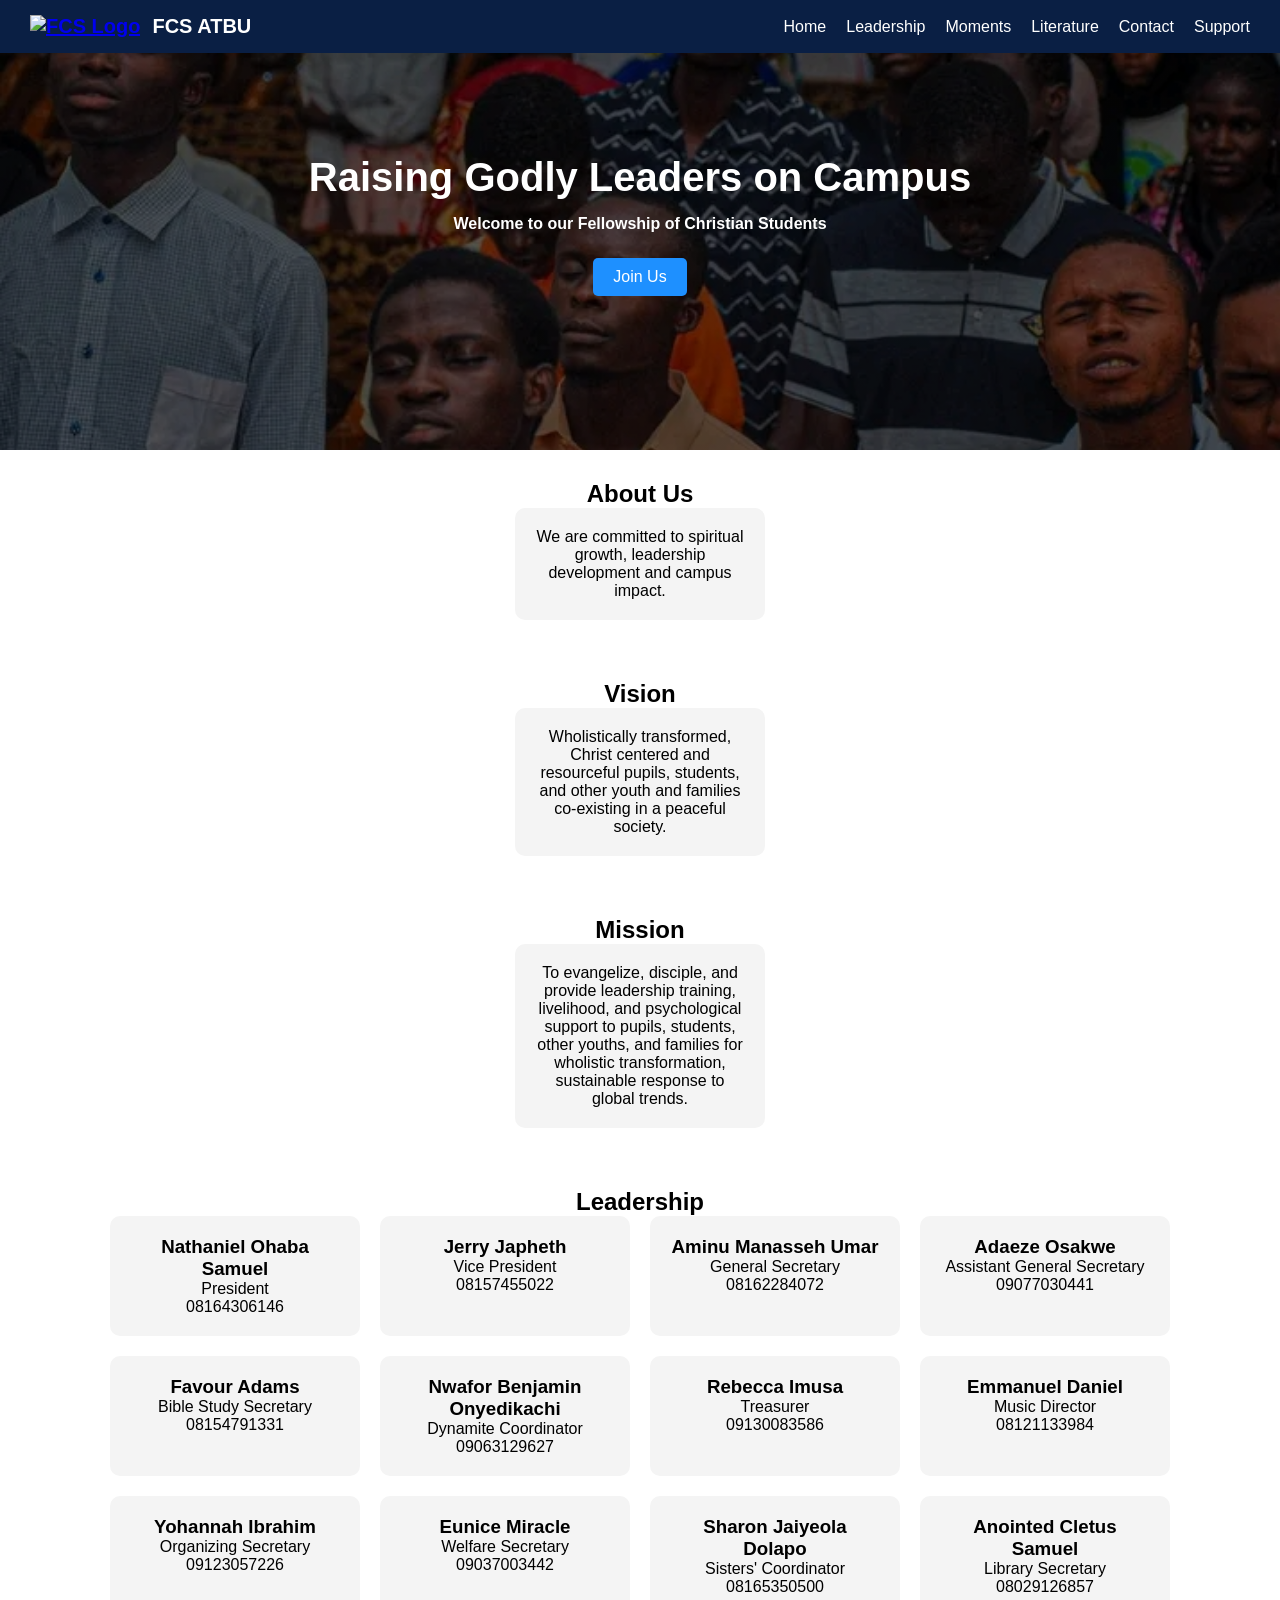
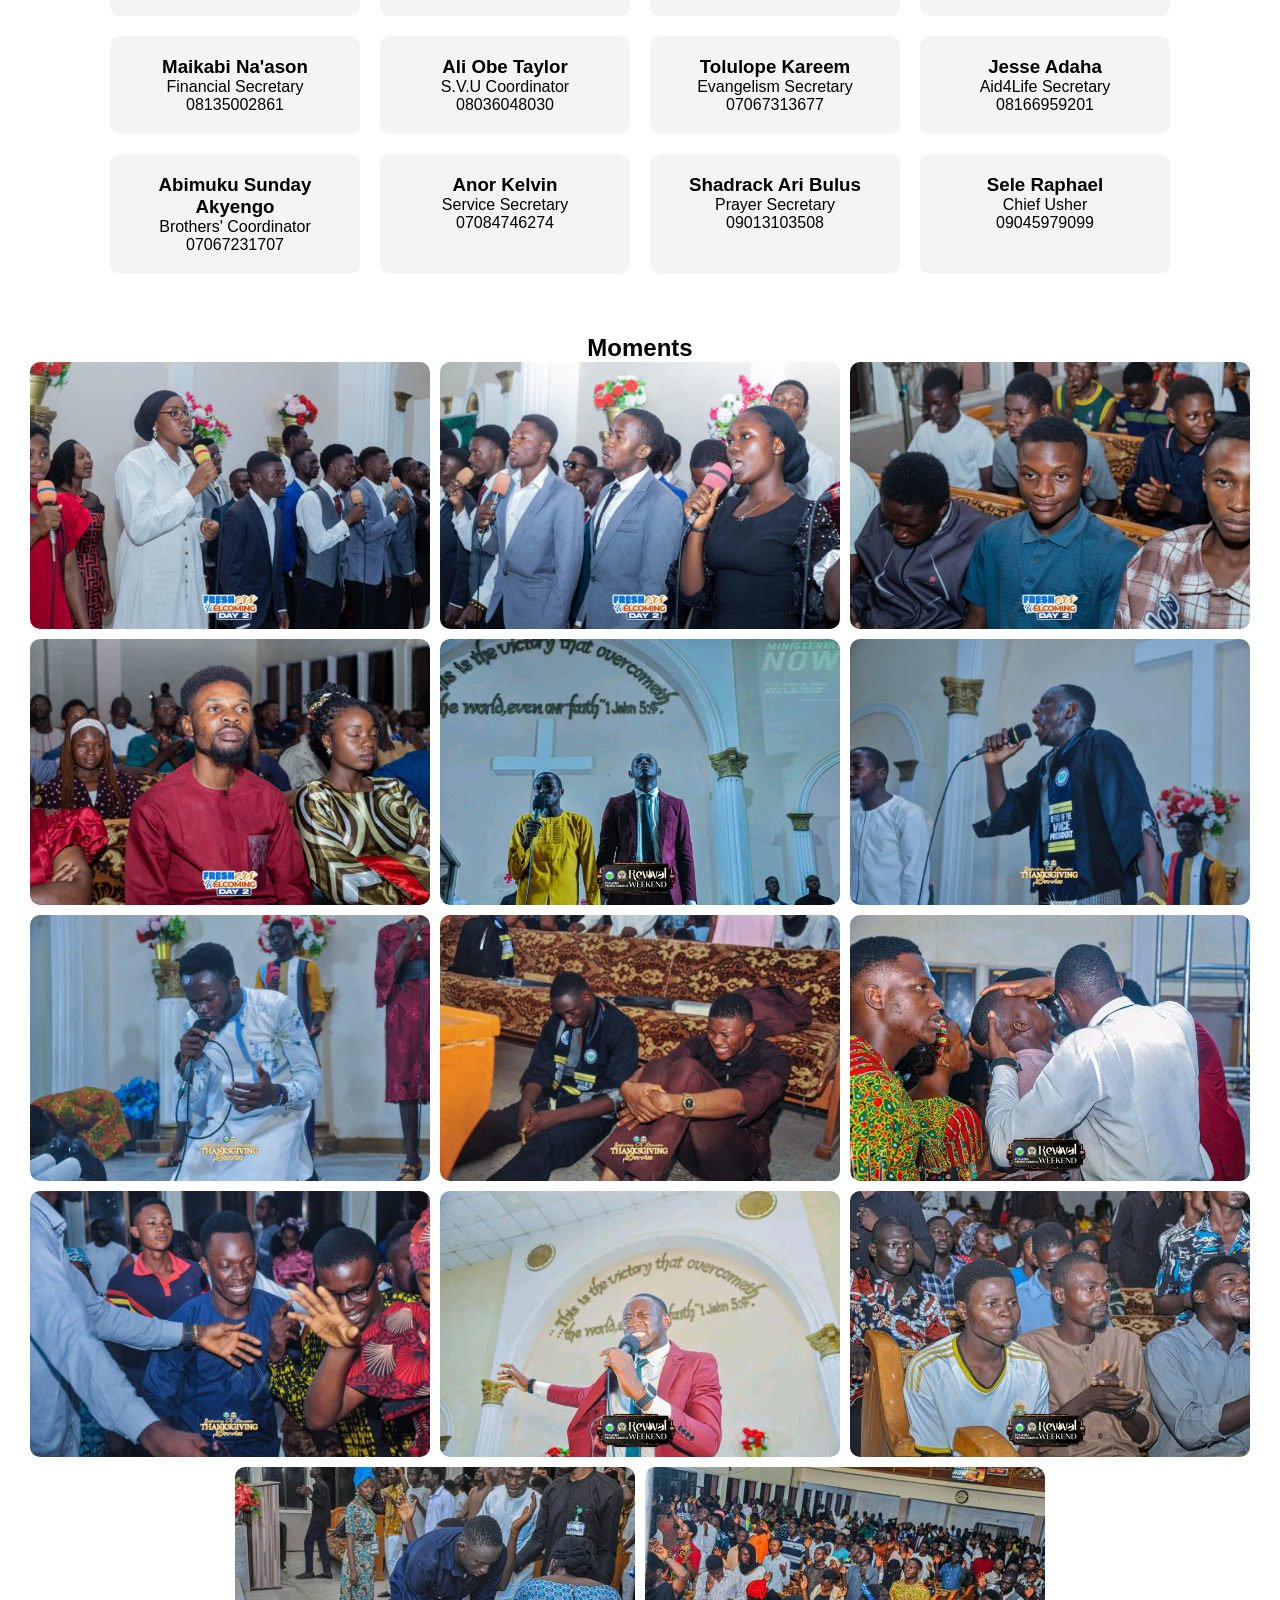
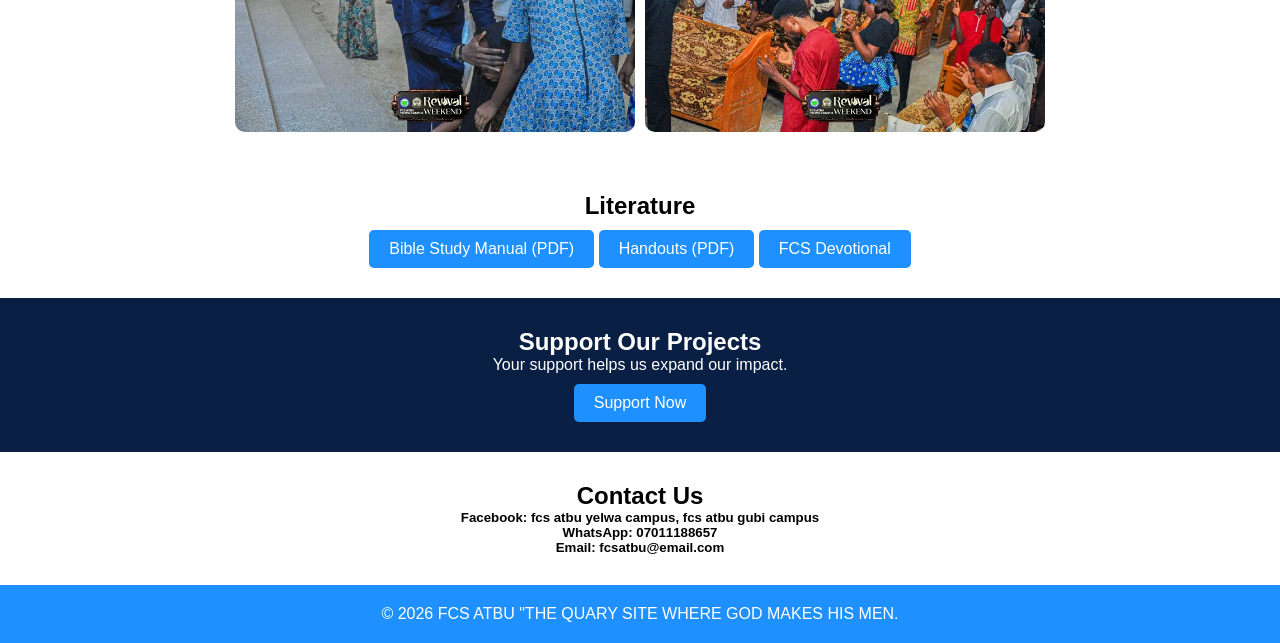
==== index.html @ e08ca54a "Add files via upload" ====
<!DOCTYPE html>
<html lang="en">
<head>
<meta charset="UTF-8">
<meta name="viewport" content="width=device-width, initial-scale=1.0">
<title>FCS Fellowship</title>
<link rel="stylesheet" href="FCS V.css">
</head>
<body>

<header class="header">
  <div class="logo">
  <a href="#home">
    <img src="Screenshot_20250826-012922.jpg" alt="FCS Logo">
  </a>
          <span class="logo-text">FCS ATBU</span>
</div>
  <nav class="nav" id="nav">
    <a href="#home">Home</a>
    <a href="#leadership">Leadership</a>
    <a href="#moments">Moments</a>
    <a href="#literature">Literature</a>
    <a href="#contact">Contact</a>
    <a href="#support">Support</a>
  </nav>
  <div class="hamburger" id="hamburger">&#9776;</div>
</header>

<section id="home" class="hero">
  <div class="hero-content">
    <h1>Raising Godly Leaders on Campus</h1>
    <p><strong>Welcome to our Fellowship of Christian Students</strong></p>
    <a href="#contact" class="btn">Join Us</a>
  </div>
</section>

<section id="About" class="section">
    <h2>About Us</h2>
      <div class="card-container">
    <div class="card">
  <p>We are committed to spiritual growth, leadership development and campus impact.</p>
</section>

<section id="Vision" class="section">
  <h2>Vision</h2>
    <div class="card-container">
    <div class="card">
  <p>Wholistically transformed, Christ centered and resourceful pupils, students, and other youth and families co-existing in a peaceful society.</p>
</section>

<section id="Vision" class="section">
  <h2>Mission</h2>
    <div class="card-container">
    <div class="card">
  <p>To evangelize, disciple, and provide leadership training, livelihood, and psychological support to pupils, students, other youths, and families for wholistic transformation, sustainable response to global trends.</p>
</section>

<section id="leadership" class="section">
  <h2>Leadership</h2>
  <div class="card-container">
    <div class="card">
      <h3>Nathaniel Ohaba Samuel</h3>
      <p>President</p>
      <p>08164306146</p>
    </div>
    <div class="card">
      <h3>Jerry Japheth</h3>
      <p>Vice President</p>
      <p>08157455022</p>
    </div>
    <div class="card">
      <h3>Aminu Manasseh Umar</h3>
      <p>General Secretary</p>
      <p>08162284072</p>
    </div>
    <div class="card">
      <h3>Adaeze Osakwe</h3>
      <p>Assistant General Secretary</p>
      <p>09077030441</p>
    </div>
    <div class="card">
      <h3>Favour Adams</h3>
      <p>Bible Study Secretary</p>
      <p>08154791331</p>
    </div>
    <div class="card">
      <h3>Nwafor Benjamin Onyedikachi</h3>
      <p>Dynamite Coordinator</p>
      <p>09063129627</p>
    </div>
    <div class="card">
      <h3>Rebecca Imusa</h3>
      <p>Treasurer</p>
      <p>09130083586</p>
    </div>
    <div class="card">
      <h3>Emmanuel Daniel</h3>
      <p>Music Director</p>
      <p>08121133984</p>
    </div>
    <div class="card">
      <h3>Yohannah Ibrahim</h3>
      <p>Organizing Secretary</p>
      <p>09123057226</p>
    </div>
    <div class="card">
      <h3>Eunice Miracle</h3>
      <p>Welfare Secretary</p>
      <p>09037003442</p>
    </div>
    <div class="card">
      <h3>Sharon Jaiyeola Dolapo</h3>
      <p>Sisters' Coordinator</p>
      <p>08165350500</p>
    </div>
    <div class="card">
      <h3>Anointed Cletus Samuel</h3>
      <p>Library Secretary</p>
      <p>08029126857</p>
    </div>
    <div class="card">
      <h3>Maikabi Na'ason</h3>
      <p>Financial Secretary</p>
      <p>08135002861</p>
    </div>
    <div class="card">
      <h3>Ali Obe Taylor</h3>
      <p>S.V.U Coordinator</p>
      <p>08036048030</p>
    </div>
    <div class="card">
      <h3>Tolulope Kareem</h3>
      <p>Evangelism Secretary</p>
      <p>07067313677</p>
    </div>
    <div class="card">
      <h3>Jesse Adaha</h3>
      <p>Aid4Life Secretary</p>
      <p>08166959201</p>
    </div>
    <div class="card">
      <h3>Abimuku Sunday Akyengo</h3>
      <p>Brothers' Coordinator</p>
      <p>07067231707</p>
    </div>
    <div class="card">
      <h3>Anor Kelvin</h3>
      <p>Service Secretary</p>
      <p>07084746274</p>
    </div>
    <div class="card">
      <h3>Shadrack Ari Bulus</h3>
      <p>Prayer Secretary</p>
      <p>09013103508</p>
    </div>
    <div class="card">
      <h3>Sele Raphael</h3>
      <p>Chief Usher</p>
      <p>09045979099</p>
    </div>
  </div>
</section>


<section id="moments" class="section">
  <h1>Moments</h1>
  <div class="gallery">
    <img src="FCS 1.jpg" alt="">
    <img src="FCS 2.jpg" alt="">
    <img src="FCS 3.jpg" alt="">
    <img src="FCS 4.jpg" alt="">
   <img src="FCS Image 4.jpg" alt="">
    <img src="FCS 5.jpg" alt="">
    <img src="FCS 6.jpg" alt="">
    <img src="FCS 8.jpg" alt="">
   <img src="FCS Image 6.jpg" alt="">
    <img src="FCS 7.jpg" alt="">
      <img src="FCS Image 11.jpg" alt="">
    <img src="FCS Image 10.jpg" alt="">
        <img src="FCS Image 9.jpg" alt="">
    <img src="FCS Image 3.jpg" alt="">
  </div>
</section>

<section id="literature" class="section">
  <h2>Literature</h2>
  <a href="https://drive.google.com/drive/folders/1dUk3YltHTp0MYBtVt23W0cDMAXJQJ6_3" class="btn">Bible Study Manual (PDF)</a>
  <a href="https://drive.google.com/drive/folders/1K5ubeDvT3G93xUpDpKTv5ECbm5XgKg0j" class="btn">Handouts (PDF)</a>
  <a href="https://play.google.com/store/apps/details?id=com.fcsnigeria.devotional" class="btn">FCS Devotional</a>
</section>

<section id="support" class="section support">
  <h2>Support Our Projects</h2>
  <p>Your support helps us expand our impact.</p>
  <a href="support.html" class="btn">Support Now</a>
</section>

<section id="contact" class="section">
  <h1>Contact Us</h1>
  <h5>Facebook: fcs atbu yelwa campus, fcs atbu gubi campus<br>WhatsApp: 07011188657 <br>Email: fcsatbu@email.com</h5>
</section>

<footer class="footer">
  <p>© 2026 FCS ATBU "THE QUARY SITE WHERE GOD MAKES HIS MEN.</p>
</footer>

<script src="FCS V.js"></script>
</body>
</html>
---- FCS V.css ----
* {
  margin: 0;
  padding: 0;
  box-sizing: border-box;
  font-family: 'Poppins', sans-serif;
}

body {
  scroll-behavior: smooth;
}

.header {
  position: fixed;
  width: 100%;
  top: 0;
  background: #0a1f44;
  color: white;
  display: flex;
  justify-content: space-between;
  align-items: center;
  padding: 15px 30px;
  z-index: 1000;
}

@media (max-width: 768px) {
  .logo img {
    height: 40px;
  }
  .logo-text {
    font-size: 40px;
  }
}

.logo {
    display: flex;         /* This turns the container into a flexbox */
    align-items: center;   /* This vertically centers the text with the logo */
    gap: 12px;             /* This creates the exact space you want between them */
    font-weight: 700;
    font-size: 20px;
}

/* This should target the container holding both logo and nav */
header { 
    position: fixed;
    top: 0;
    left: 0;
    width: 100%;
    display: flex;
    justify-content: space-between;
    align-items: center;
    padding: 10px 5%; /* Adjust as needed for spacing */
    background: #001f3f; /* Use your dark blue color here */
    z-index: 1000;
}

.logo {
  font-weight: 700;
  font-size: 20px
}

.nav {
  display: flex;
  gap: 20px;
}

.nav a {
  color: white;
  text-decoration: none;
  font-weight: 400;
}

.hamburger {
  display: none;
  font-size: 26px;
  cursor: pointer;
}


.hero {
  height: 50vh;
  background: linear-gradient(rgba(0,0,0,0.6), rgba(0,0,0,0.6)),
              url("FCS Image 1.jpg") center/cover no-repeat;
  display: flex;
  align-items: center;
  justify-content: center;
  text-align: center;
  color: white;
  padding: 20px;
}


.hero h1 {
  font-size: 2.5rem;
}

.hero p {
  margin: 15px 0;
}

.btn {
  display: inline-block;
  padding: 10px 20px;
  background: #1e90ff;
  color: white;
  text-decoration: none;
  border-radius: 5px;
  margin-top: 10px;
}

.section {
  padding: 30px 20px;
  text-align: center;
}

.card-container {
  display: flex;
  flex-wrap: wrap;
  justify-content: center;
  gap: 20px;
}

.card {
  background: #f4f4f4;
  padding: 20px;
  border-radius: 10px;
  width: 250px;
}

.gallery {
  display: flex;
  flex-wrap: wrap;
  gap: 10px;
  justify-content: center;
}

.gallery img {
  width: 400px;
  border-radius: 10px;
}

.support {
  background: #0a1f44;
  color: white;
}

.footer {
  background: #1e90ff;
  color: white;
  padding: 20px;
  text-align: center;
}

/* Responsive */
@media (max-width: 768px) {
  .nav {
    position: absolute;
    top: 70px;
    right: 0;
    background: #0a1f44;
    flex-direction: column;
    width: 200px;
    display: none;
    padding: 20px;
  }

  .nav.active {
    display: flex;
  }

  .hamburger {
    display: block;
  }
}
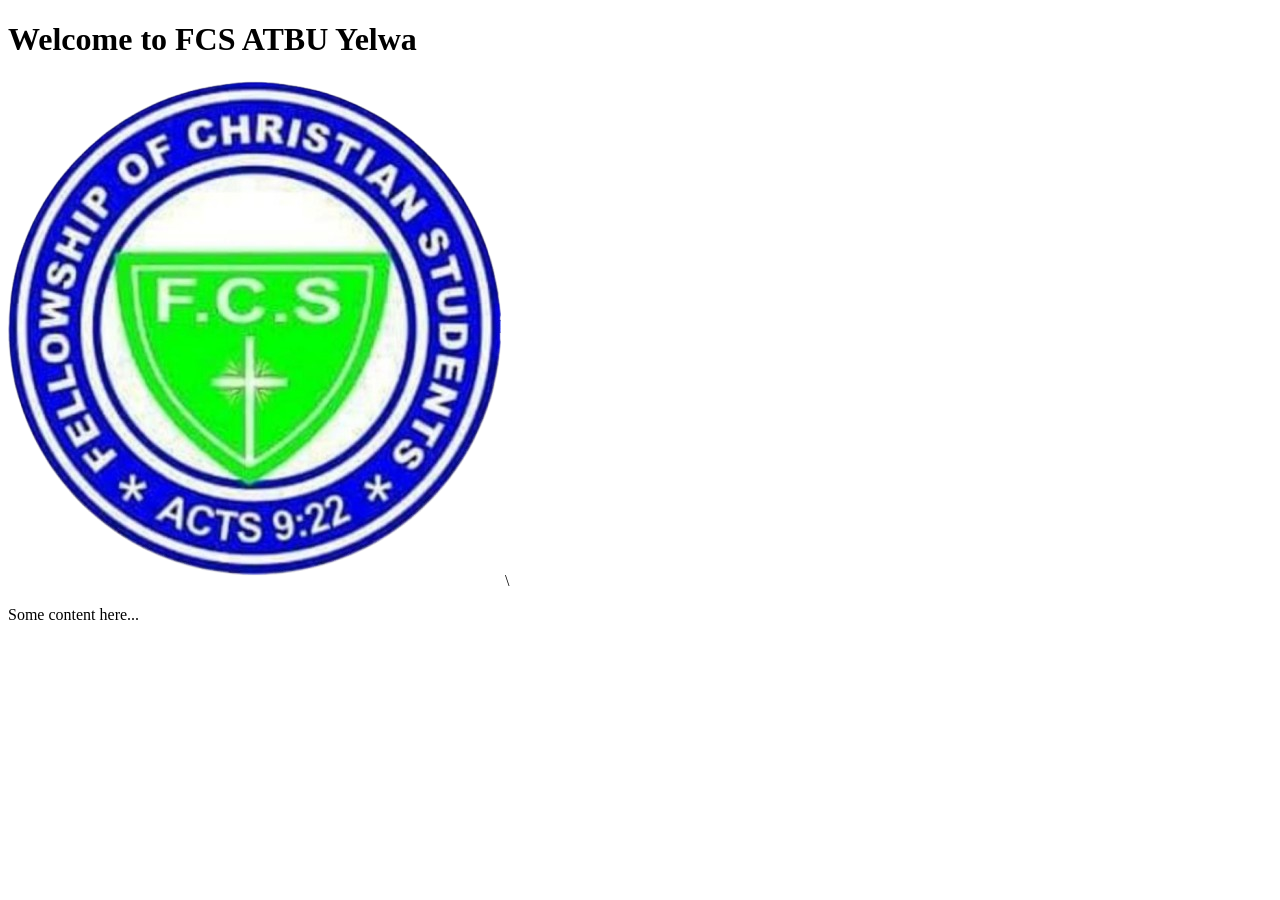
==== commit b105fbe6: "Update index.html to change the image extension from .jpg to .png" ====
--- a/index.html
+++ b/index.html
@@ -1,209 +1,13 @@
 <!DOCTYPE html>
 <html lang="en">
 <head>
-<meta charset="UTF-8">
-<meta name="viewport" content="width=device-width, initial-scale=1.0">
-<title>FCS Fellowship</title>
-<link rel="stylesheet" href="FCS V.css">
+    <meta charset="UTF-8">
+    <meta name="viewport" content="width=device-width, initial-scale=1.0">
+    <title>Document</title>
 </head>
 <body>
-
-<header class="header">
-  <div class="logo">
-  <a href="#home">
-    <img src="Screenshot_20250826-012922.jpg" alt="FCS Logo">
-  </a>
-          <span class="logo-text">FCS ATBU</span>
-</div>
-  <nav class="nav" id="nav">
-    <a href="#home">Home</a>
-    <a href="#leadership">Leadership</a>
-    <a href="#moments">Moments</a>
-    <a href="#literature">Literature</a>
-    <a href="#contact">Contact</a>
-    <a href="#support">Support</a>
-  </nav>
-  <div class="hamburger" id="hamburger">&#9776;</div>
-</header>
-
-<section id="home" class="hero">
-  <div class="hero-content">
-    <h1>Raising Godly Leaders on Campus</h1>
-    <p><strong>Welcome to our Fellowship of Christian Students</strong></p>
-    <a href="#contact" class="btn">Join Us</a>
-  </div>
-</section>
-
-<section id="About" class="section">
-    <h2>About Us</h2>
-      <div class="card-container">
-    <div class="card">
-  <p>We are committed to spiritual growth, leadership development and campus impact.</p>
-</section>
-
-<section id="Vision" class="section">
-  <h2>Vision</h2>
-    <div class="card-container">
-    <div class="card">
-  <p>Wholistically transformed, Christ centered and resourceful pupils, students, and other youth and families co-existing in a peaceful society.</p>
-</section>
-
-<section id="Vision" class="section">
-  <h2>Mission</h2>
-    <div class="card-container">
-    <div class="card">
-  <p>To evangelize, disciple, and provide leadership training, livelihood, and psychological support to pupils, students, other youths, and families for wholistic transformation, sustainable response to global trends.</p>
-</section>
-
-<section id="leadership" class="section">
-  <h2>Leadership</h2>
-  <div class="card-container">
-    <div class="card">
-      <h3>Nathaniel Ohaba Samuel</h3>
-      <p>President</p>
-      <p>08164306146</p>
-    </div>
-    <div class="card">
-      <h3>Jerry Japheth</h3>
-      <p>Vice President</p>
-      <p>08157455022</p>
-    </div>
-    <div class="card">
-      <h3>Aminu Manasseh Umar</h3>
-      <p>General Secretary</p>
-      <p>08162284072</p>
-    </div>
-    <div class="card">
-      <h3>Adaeze Osakwe</h3>
-      <p>Assistant General Secretary</p>
-      <p>09077030441</p>
-    </div>
-    <div class="card">
-      <h3>Favour Adams</h3>
-      <p>Bible Study Secretary</p>
-      <p>08154791331</p>
-    </div>
-    <div class="card">
-      <h3>Nwafor Benjamin Onyedikachi</h3>
-      <p>Dynamite Coordinator</p>
-      <p>09063129627</p>
-    </div>
-    <div class="card">
-      <h3>Rebecca Imusa</h3>
-      <p>Treasurer</p>
-      <p>09130083586</p>
-    </div>
-    <div class="card">
-      <h3>Emmanuel Daniel</h3>
-      <p>Music Director</p>
-      <p>08121133984</p>
-    </div>
-    <div class="card">
-      <h3>Yohannah Ibrahim</h3>
-      <p>Organizing Secretary</p>
-      <p>09123057226</p>
-    </div>
-    <div class="card">
-      <h3>Eunice Miracle</h3>
-      <p>Welfare Secretary</p>
-      <p>09037003442</p>
-    </div>
-    <div class="card">
-      <h3>Sharon Jaiyeola Dolapo</h3>
-      <p>Sisters' Coordinator</p>
-      <p>08165350500</p>
-    </div>
-    <div class="card">
-      <h3>Anointed Cletus Samuel</h3>
-      <p>Library Secretary</p>
-      <p>08029126857</p>
-    </div>
-    <div class="card">
-      <h3>Maikabi Na'ason</h3>
-      <p>Financial Secretary</p>
-      <p>08135002861</p>
-    </div>
-    <div class="card">
-      <h3>Ali Obe Taylor</h3>
-      <p>S.V.U Coordinator</p>
-      <p>08036048030</p>
-    </div>
-    <div class="card">
-      <h3>Tolulope Kareem</h3>
-      <p>Evangelism Secretary</p>
-      <p>07067313677</p>
-    </div>
-    <div class="card">
-      <h3>Jesse Adaha</h3>
-      <p>Aid4Life Secretary</p>
-      <p>08166959201</p>
-    </div>
-    <div class="card">
-      <h3>Abimuku Sunday Akyengo</h3>
-      <p>Brothers' Coordinator</p>
-      <p>07067231707</p>
-    </div>
-    <div class="card">
-      <h3>Anor Kelvin</h3>
-      <p>Service Secretary</p>
-      <p>07084746274</p>
-    </div>
-    <div class="card">
-      <h3>Shadrack Ari Bulus</h3>
-      <p>Prayer Secretary</p>
-      <p>09013103508</p>
-    </div>
-    <div class="card">
-      <h3>Sele Raphael</h3>
-      <p>Chief Usher</p>
-      <p>09045979099</p>
-    </div>
-  </div>
-</section>
-
-
-<section id="moments" class="section">
-  <h1>Moments</h1>
-  <div class="gallery">
-    <img src="FCS 1.jpg" alt="">
-    <img src="FCS 2.jpg" alt="">
-    <img src="FCS 3.jpg" alt="">
-    <img src="FCS 4.jpg" alt="">
-   <img src="FCS Image 4.jpg" alt="">
-    <img src="FCS 5.jpg" alt="">
-    <img src="FCS 6.jpg" alt="">
-    <img src="FCS 8.jpg" alt="">
-   <img src="FCS Image 6.jpg" alt="">
-    <img src="FCS 7.jpg" alt="">
-      <img src="FCS Image 11.jpg" alt="">
-    <img src="FCS Image 10.jpg" alt="">
-        <img src="FCS Image 9.jpg" alt="">
-    <img src="FCS Image 3.jpg" alt="">
-  </div>
-</section>
-
-<section id="literature" class="section">
-  <h2>Literature</h2>
-  <a href="https://drive.google.com/drive/folders/1dUk3YltHTp0MYBtVt23W0cDMAXJQJ6_3" class="btn">Bible Study Manual (PDF)</a>
-  <a href="https://drive.google.com/drive/folders/1K5ubeDvT3G93xUpDpKTv5ECbm5XgKg0j" class="btn">Handouts (PDF)</a>
-  <a href="https://play.google.com/store/apps/details?id=com.fcsnigeria.devotional" class="btn">FCS Devotional</a>
-</section>
-
-<section id="support" class="section support">
-  <h2>Support Our Projects</h2>
-  <p>Your support helps us expand our impact.</p>
-  <a href="support.html" class="btn">Support Now</a>
-</section>
-
-<section id="contact" class="section">
-  <h1>Contact Us</h1>
-  <h5>Facebook: fcs atbu yelwa campus, fcs atbu gubi campus<br>WhatsApp: 07011188657 <br>Email: fcsatbu@email.com</h5>
-</section>
-
-<footer class="footer">
-  <p>© 2026 FCS ATBU "THE QUARY SITE WHERE GOD MAKES HIS MEN.</p>
-</footer>
-
-<script src="FCS V.js"></script>
+    <h1>Welcome to FCS ATBU Yelwa</h1>
+    <img src="Screenshot_20250826-012922.png" alt="FCS Logo">
+    \<p>Some content here...</p>
 </body>
 </html>
